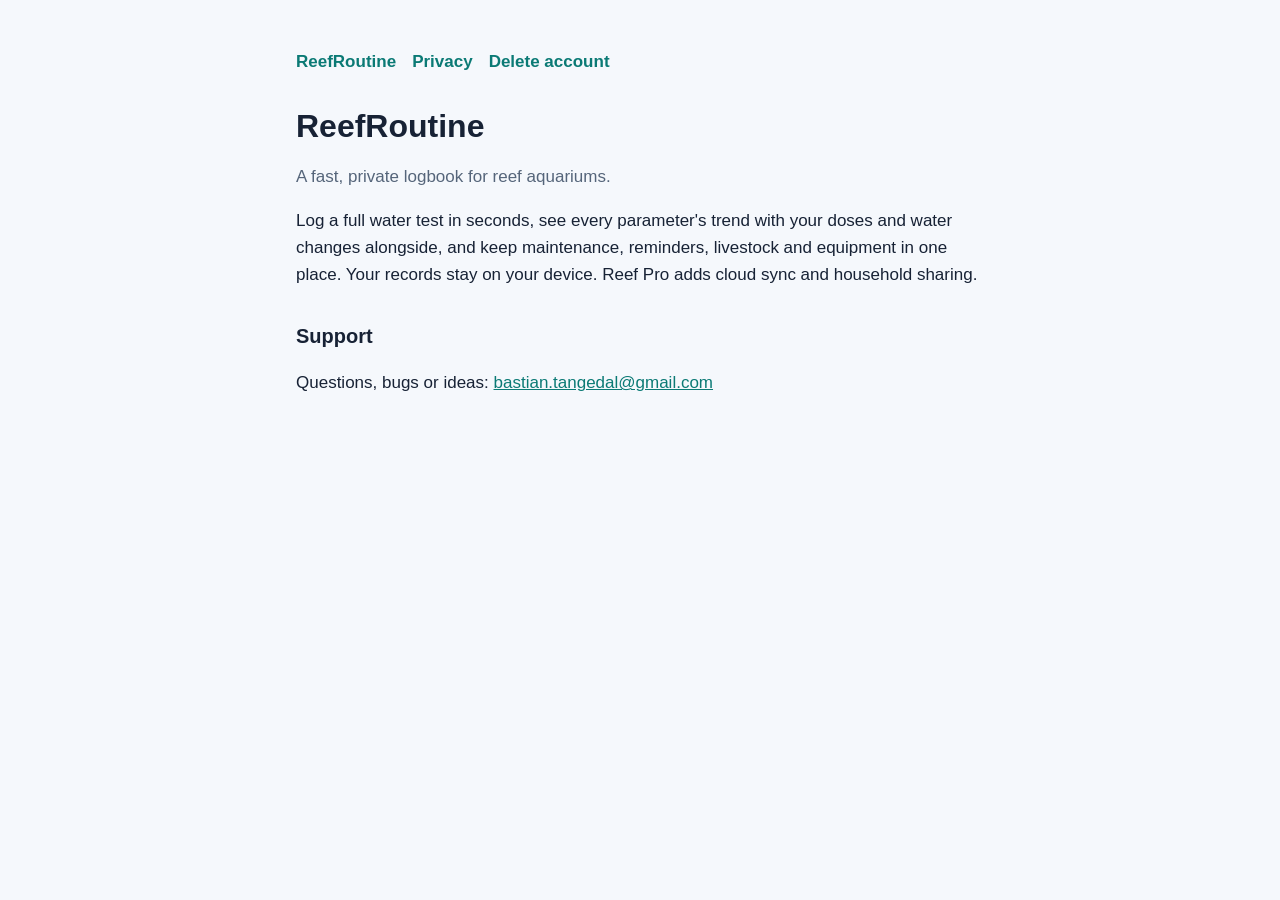
==== index.html @ a9ce0425 "feat: privacy policy, account deletion and support pages" ====
<!doctype html>
<html lang="en">
<head>
  <meta charset="utf-8">
  <meta name="viewport" content="width=device-width, initial-scale=1">
  <title>ReefRoutine</title>
  <link rel="stylesheet" href="style.css">
</head>
<body>
<main>
  <nav><a href="./">ReefRoutine</a><a href="privacy.html">Privacy</a><a href="delete-account.html">Delete account</a></nav>
  <h1>ReefRoutine</h1>
  <p class="muted">A fast, private logbook for reef aquariums.</p>
  <p>Log a full water test in seconds, see every parameter's trend with your doses and water changes alongside, and keep maintenance, reminders, livestock and equipment in one place. Your records stay on your device. Reef Pro adds cloud sync and household sharing.</p>
  <h2>Support</h2>
  <p>Questions, bugs or ideas: <a href="mailto:bastian.tangedal@gmail.com">bastian.tangedal@gmail.com</a></p>
</main>
</body>
</html>
---- style.css ----
:root { --bg: #f5f8fc; --text: #172235; --muted: #55657a; --accent: #0b7a75; --card: #ffffff; }
@media (prefers-color-scheme: dark) {
  :root { --bg: #0b1220; --text: #f3f6fc; --muted: #9aa9bc; --accent: #55d6d0; --card: #111c2e; }
}
* { box-sizing: border-box; }
body { margin: 0; background: var(--bg); color: var(--text); font: 17px/1.6 -apple-system, BlinkMacSystemFont, "Segoe UI", Roboto, sans-serif; }
main { max-width: 720px; margin: 0 auto; padding: 48px 16px 64px; }
h1 { font-size: 32px; line-height: 1.2; margin: 0 0 8px; }
h2 { font-size: 20px; margin: 32px 0 8px; }
p, li { color: var(--text); }
.muted { color: var(--muted); }
a { color: var(--accent); }
ul { padding-left: 20px; }
nav { margin-bottom: 32px; }
nav a { margin-right: 16px; font-weight: 600; text-decoration: none; }
.card { background: var(--card); border-radius: 16px; padding: 16px 20px; }
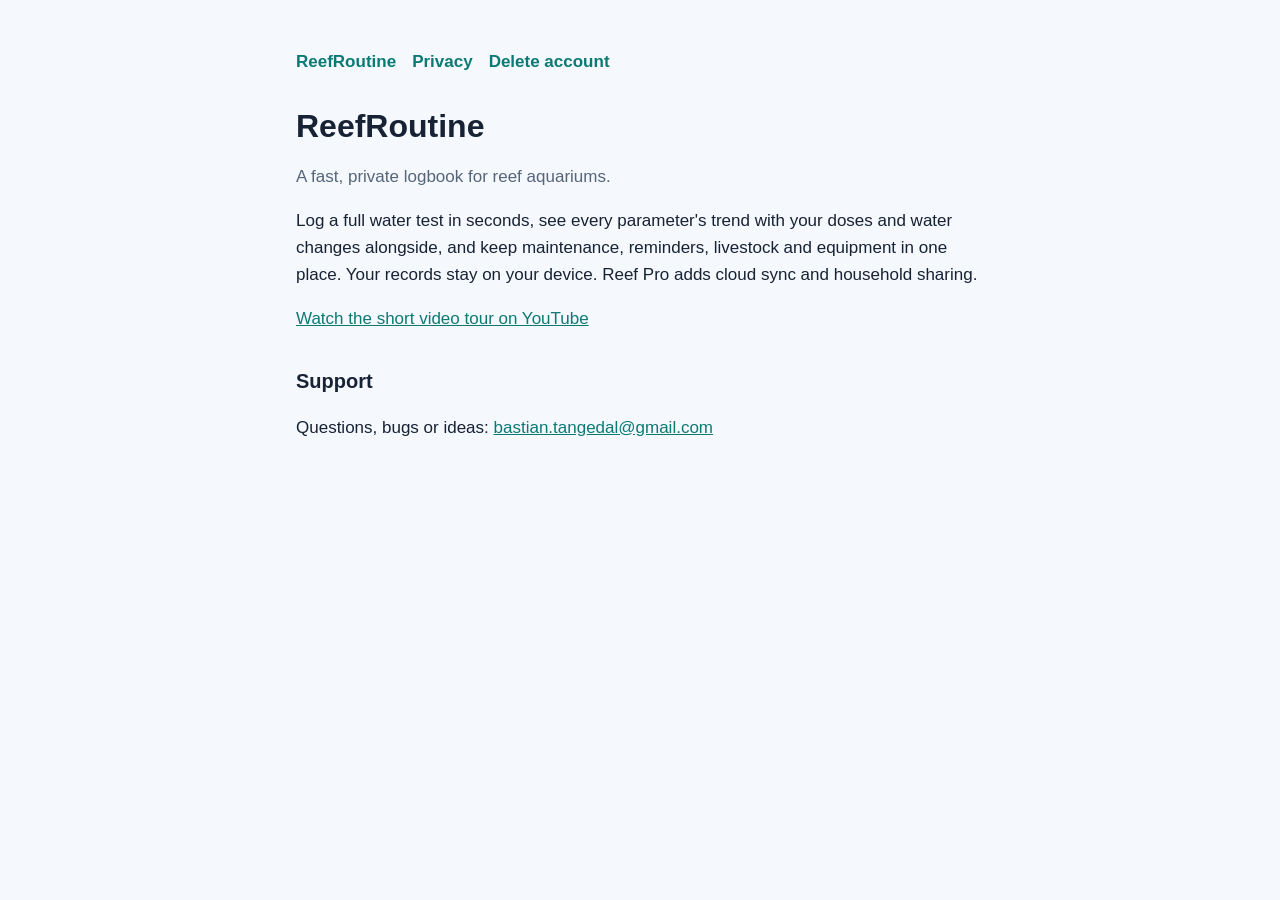
==== commit c48b10bc: "Link the video tour from the website" ====
--- a/index.html
+++ b/index.html
@@ -1,19 +1,29 @@
 <!doctype html>
 <html lang="en">
-<head>
-  <meta charset="utf-8">
-  <meta name="viewport" content="width=device-width, initial-scale=1">
-  <title>ReefRoutine</title>
-  <link rel="stylesheet" href="style.css">
-</head>
-<body>
-<main>
-  <nav><a href="./">ReefRoutine</a><a href="privacy.html">Privacy</a><a href="delete-account.html">Delete account</a></nav>
-  <h1>ReefRoutine</h1>
-  <p class="muted">A fast, private logbook for reef aquariums.</p>
-  <p>Log a full water test in seconds, see every parameter's trend with your doses and water changes alongside, and keep maintenance, reminders, livestock and equipment in one place. Your records stay on your device. Reef Pro adds cloud sync and household sharing.</p>
-  <h2>Support</h2>
-  <p>Questions, bugs or ideas: <a href="mailto:bastian.tangedal@gmail.com">bastian.tangedal@gmail.com</a></p>
-</main>
-</body>
+  <head>
+    <meta charset="utf-8" />
+    <meta name="viewport" content="width=device-width, initial-scale=1" />
+    <title>ReefRoutine</title>
+    <link rel="stylesheet" href="style.css" />
+  </head>
+  <body>
+    <main>
+      <nav>
+        <a href="./">ReefRoutine</a><a href="privacy.html">Privacy</a
+        ><a href="delete-account.html">Delete account</a>
+      </nav>
+      <h1>ReefRoutine</h1>
+      <p class="muted">A fast, private logbook for reef aquariums.</p>
+      <p>
+        Log a full water test in seconds, see every parameter's trend with your doses and water changes
+        alongside, and keep maintenance, reminders, livestock and equipment in one place. Your records stay on
+        your device. Reef Pro adds cloud sync and household sharing.
+      </p>
+      <p><a href="https://www.youtube.com/watch?v=ywiKP5MvISU">Watch the short video tour on YouTube</a></p>
+      <h2>Support</h2>
+      <p>
+        Questions, bugs or ideas: <a href="mailto:bastian.tangedal@gmail.com">bastian.tangedal@gmail.com</a>
+      </p>
+    </main>
+  </body>
 </html>
--- a/style.css
+++ b/style.css
@@ -1,16 +1,70 @@
-:root { --bg: #f5f8fc; --text: #172235; --muted: #55657a; --accent: #0b7a75; --card: #ffffff; }
+:root {
+  --bg: #f5f8fc;
+  --text: #172235;
+  --muted: #55657a;
+  --accent: #0b7a75;
+  --card: #ffffff;
+}
 @media (prefers-color-scheme: dark) {
-  :root { --bg: #0b1220; --text: #f3f6fc; --muted: #9aa9bc; --accent: #55d6d0; --card: #111c2e; }
+  :root {
+    --bg: #0b1220;
+    --text: #f3f6fc;
+    --muted: #9aa9bc;
+    --accent: #55d6d0;
+    --card: #111c2e;
+  }
 }
-* { box-sizing: border-box; }
-body { margin: 0; background: var(--bg); color: var(--text); font: 17px/1.6 -apple-system, BlinkMacSystemFont, "Segoe UI", Roboto, sans-serif; }
-main { max-width: 720px; margin: 0 auto; padding: 48px 16px 64px; }
-h1 { font-size: 32px; line-height: 1.2; margin: 0 0 8px; }
-h2 { font-size: 20px; margin: 32px 0 8px; }
-p, li { color: var(--text); }
-.muted { color: var(--muted); }
-a { color: var(--accent); }
-ul { padding-left: 20px; }
-nav { margin-bottom: 32px; }
-nav a { margin-right: 16px; font-weight: 600; text-decoration: none; }
-.card { background: var(--card); border-radius: 16px; padding: 16px 20px; }
+* {
+  box-sizing: border-box;
+}
+body {
+  margin: 0;
+  background: var(--bg);
+  color: var(--text);
+  font:
+    17px/1.6 -apple-system,
+    BlinkMacSystemFont,
+    'Segoe UI',
+    Roboto,
+    sans-serif;
+}
+main {
+  max-width: 720px;
+  margin: 0 auto;
+  padding: 48px 16px 64px;
+}
+h1 {
+  font-size: 32px;
+  line-height: 1.2;
+  margin: 0 0 8px;
+}
+h2 {
+  font-size: 20px;
+  margin: 32px 0 8px;
+}
+p,
+li {
+  color: var(--text);
+}
+.muted {
+  color: var(--muted);
+}
+a {
+  color: var(--accent);
+}
+ul {
+  padding-left: 20px;
+}
+nav {
+  margin-bottom: 32px;
+}
+nav a {
+  margin-right: 16px;
+  font-weight: 600;
+  text-decoration: none;
+}
+.card {
+  background: var(--card);
+  border-radius: 16px;
+  padding: 16px 20px;
+}
